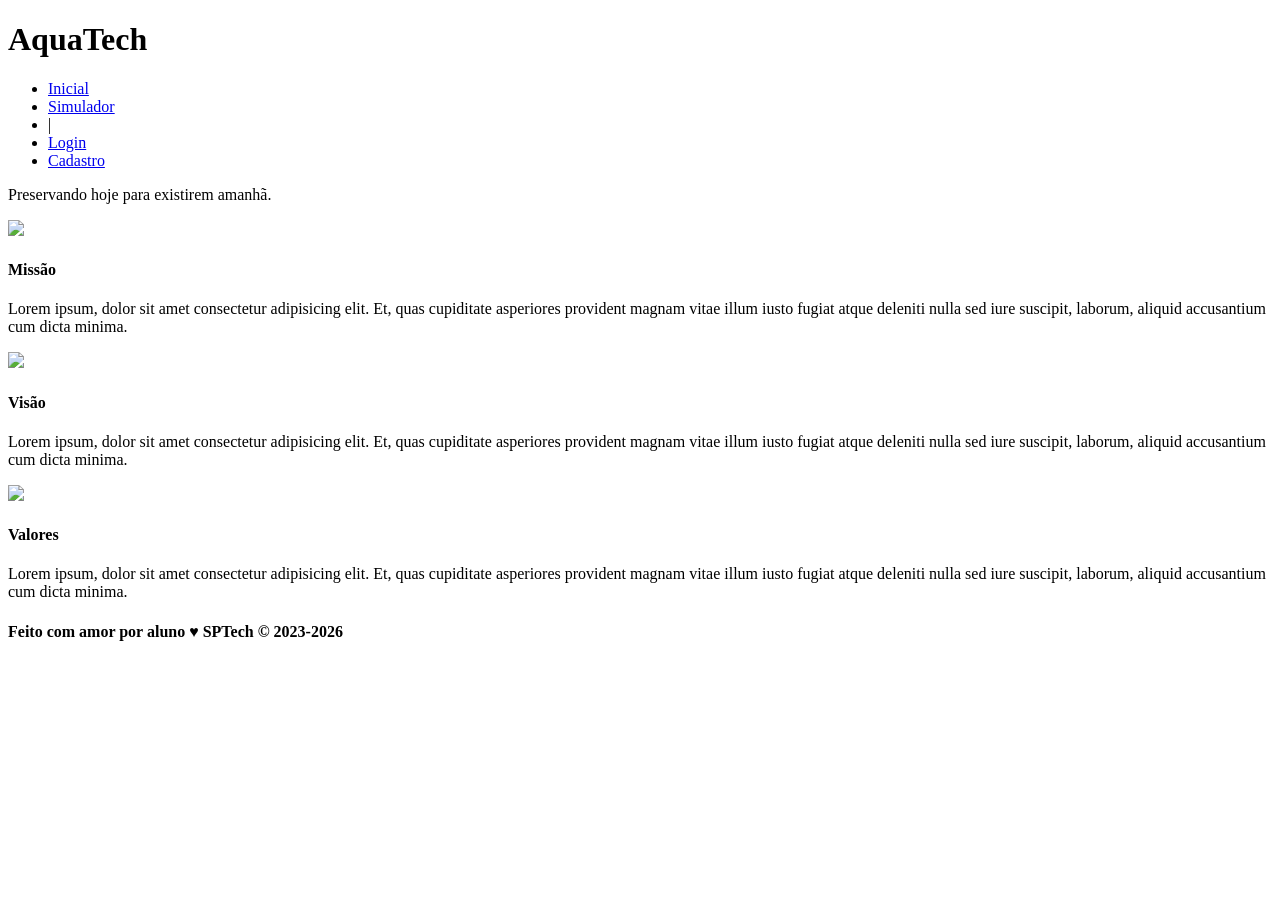
==== web-data-viz/public/index.html @ c3d9f0de "initial commit" ====
<!DOCTYPE html>
<html lang="en">

<head>
    <meta charset="UTF-8">
    <meta http-equiv="X-UA-Compatible" content="IE=edge">
    <meta name="viewport" content="width=device-width, initial-scale=1.0">

    <title>AquaTech | Página Inicial</title>

    <script src="./js/sessao.js"></script>

    <link rel="stylesheet" href="./css/estilo.css">
    <link rel="icon" href="./assets/icon/favicon2.ico">
    <link rel="preconnect" href="https://fonts.gstatic.com">
</head>

<body>
    <div class="header">
      <div class="container">
        <h1 class="titulo">AquaTech</h1>
        <ul class="navbar">
          <li class="agora">
            <a href="#">Inicial</a>
          </li>
          <li>
            <a href="simulador.html">Simulador</a>
          </li>
          <li>|</li>
          <li>
            <a href="login.html">Login</a>
          </li>
          <li>
            <a href="cadastro.html">Cadastro</a>
          </li>
        </ul>
      </div>
    </div>
  
    <div class="banner">
      <div class="container">
        <p>Preservando <span>hoje</span> para existirem <span>amanhã</span>.</p>
      </div>
    </div>
  
    <div class="social">
      <div class="container">
        <div class="boxes">
          <div class="box">
            <img src="assets/imgs/planet-earth_color.png">
            <h4>Missão</h4>
            <p>Lorem ipsum, dolor sit amet consectetur adipisicing elit. Et, quas cupiditate asperiores provident magnam
              vitae illum iusto fugiat atque deleniti nulla sed iure suscipit, laborum, aliquid accusantium cum dicta
              minima.</p>
          </div>
          <div class="box">
            <img src="assets/imgs/lightbulb_color.png">
            <h4>Visão</h4>
            <p>Lorem ipsum, dolor sit amet consectetur adipisicing elit. Et, quas cupiditate asperiores provident magnam
              vitae illum iusto fugiat atque deleniti nulla sed iure suscipit, laborum, aliquid accusantium cum dicta
              minima.</p>
          </div>
          <div class="box">
            <img src="assets/imgs/growth_color.png">
            <h4>Valores</h4>
            <p>Lorem ipsum, dolor sit amet consectetur adipisicing elit. Et, quas cupiditate asperiores provident magnam
              vitae illum iusto fugiat atque deleniti nulla sed iure suscipit, laborum, aliquid accusantium cum dicta
              minima.</p>
          </div>
        </div>
      </div>
    </div>
  
    <div class="footer">
      <div class="container">
        <h4>Feito com amor por aluno &hearts; SPTech &copy; 2023-2026</h4>
      </div>
    </div>
  </body>

</html>
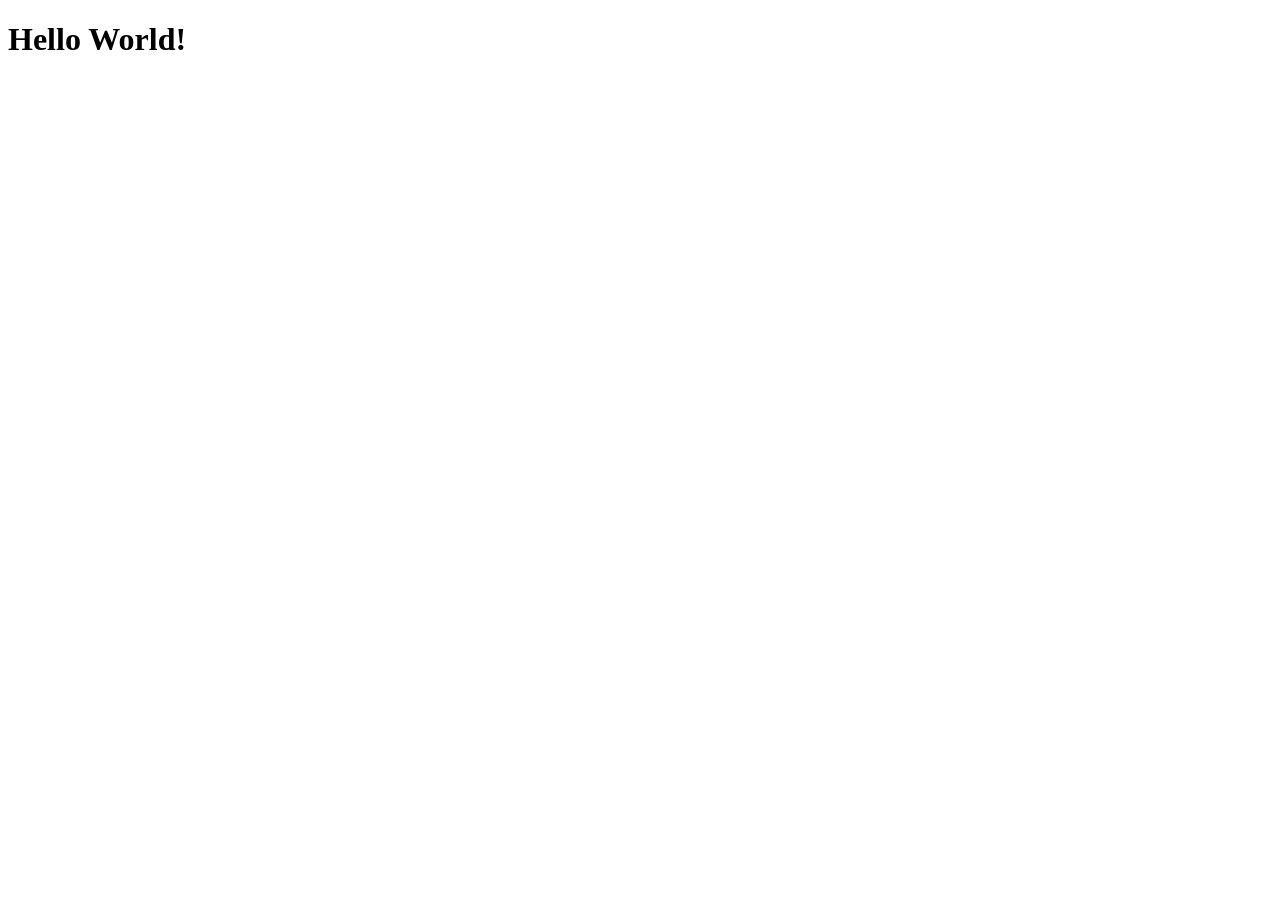
==== commit d397c440: "chore: remove unused files from /public" ====
--- a/web-data-viz/public/index.html
+++ b/web-data-viz/public/index.html
@@ -1,81 +1,12 @@
 <!DOCTYPE html>
-<html lang="en">
-
+<html lang="pt-br">
 <head>
-    <meta charset="UTF-8">
-    <meta http-equiv="X-UA-Compatible" content="IE=edge">
-    <meta name="viewport" content="width=device-width, initial-scale=1.0">
-
-    <title>AquaTech | Página Inicial</title>
-
-    <script src="./js/sessao.js"></script>
-
-    <link rel="stylesheet" href="./css/estilo.css">
-    <link rel="icon" href="./assets/icon/favicon2.ico">
-    <link rel="preconnect" href="https://fonts.gstatic.com">
+  <meta charset="UTF-8">
+  <meta http-equiv="X-UA-Compatible" content="IE=edge">
+  <meta name="viewport" content="width=device-width, initial-scale=1.0">
+  <title>JPWG | Página Inicial</title>
 </head>
-
 <body>
-    <div class="header">
-      <div class="container">
-        <h1 class="titulo">AquaTech</h1>
-        <ul class="navbar">
-          <li class="agora">
-            <a href="#">Inicial</a>
-          </li>
-          <li>
-            <a href="simulador.html">Simulador</a>
-          </li>
-          <li>|</li>
-          <li>
-            <a href="login.html">Login</a>
-          </li>
-          <li>
-            <a href="cadastro.html">Cadastro</a>
-          </li>
-        </ul>
-      </div>
-    </div>
-  
-    <div class="banner">
-      <div class="container">
-        <p>Preservando <span>hoje</span> para existirem <span>amanhã</span>.</p>
-      </div>
-    </div>
-  
-    <div class="social">
-      <div class="container">
-        <div class="boxes">
-          <div class="box">
-            <img src="assets/imgs/planet-earth_color.png">
-            <h4>Missão</h4>
-            <p>Lorem ipsum, dolor sit amet consectetur adipisicing elit. Et, quas cupiditate asperiores provident magnam
-              vitae illum iusto fugiat atque deleniti nulla sed iure suscipit, laborum, aliquid accusantium cum dicta
-              minima.</p>
-          </div>
-          <div class="box">
-            <img src="assets/imgs/lightbulb_color.png">
-            <h4>Visão</h4>
-            <p>Lorem ipsum, dolor sit amet consectetur adipisicing elit. Et, quas cupiditate asperiores provident magnam
-              vitae illum iusto fugiat atque deleniti nulla sed iure suscipit, laborum, aliquid accusantium cum dicta
-              minima.</p>
-          </div>
-          <div class="box">
-            <img src="assets/imgs/growth_color.png">
-            <h4>Valores</h4>
-            <p>Lorem ipsum, dolor sit amet consectetur adipisicing elit. Et, quas cupiditate asperiores provident magnam
-              vitae illum iusto fugiat atque deleniti nulla sed iure suscipit, laborum, aliquid accusantium cum dicta
-              minima.</p>
-          </div>
-        </div>
-      </div>
-    </div>
-  
-    <div class="footer">
-      <div class="container">
-        <h4>Feito com amor por aluno &hearts; SPTech &copy; 2023-2026</h4>
-      </div>
-    </div>
-  </body>
-
+  <h1>Hello World!</h1>
+</body>
 </html>
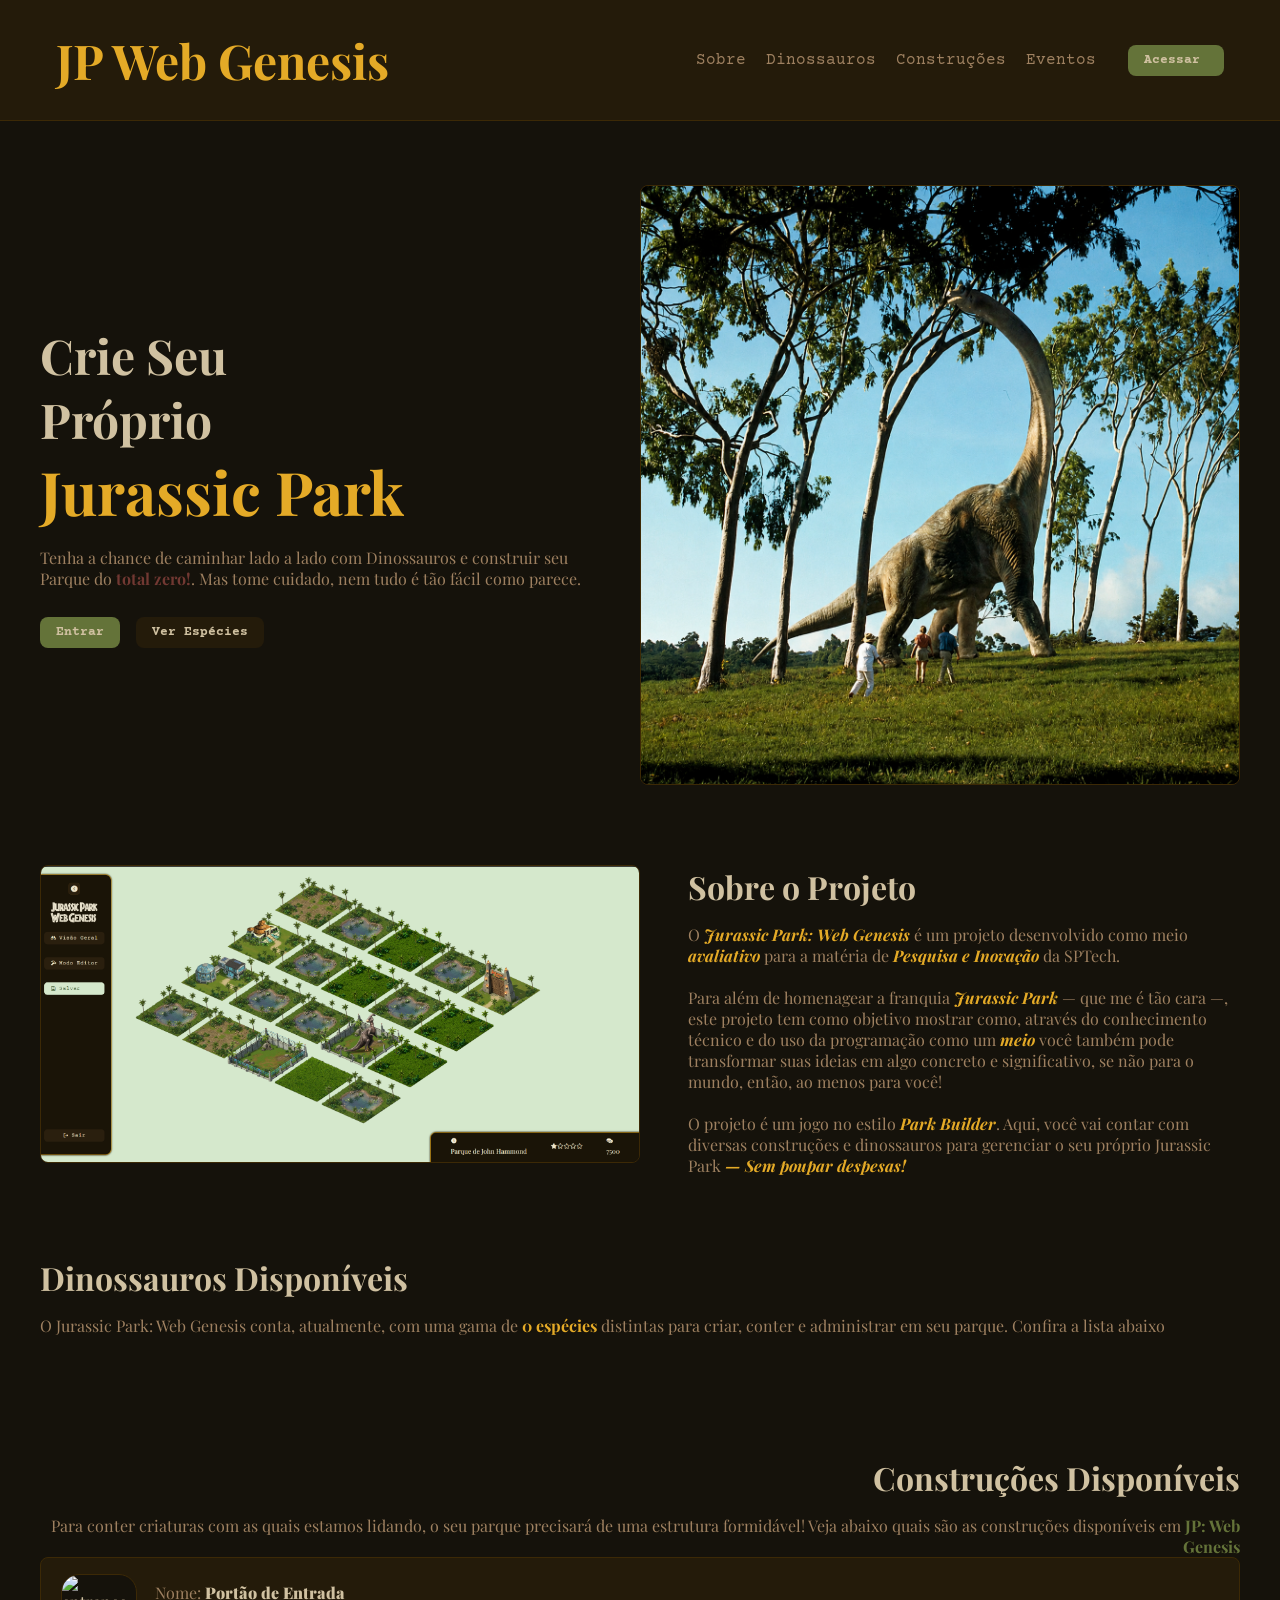
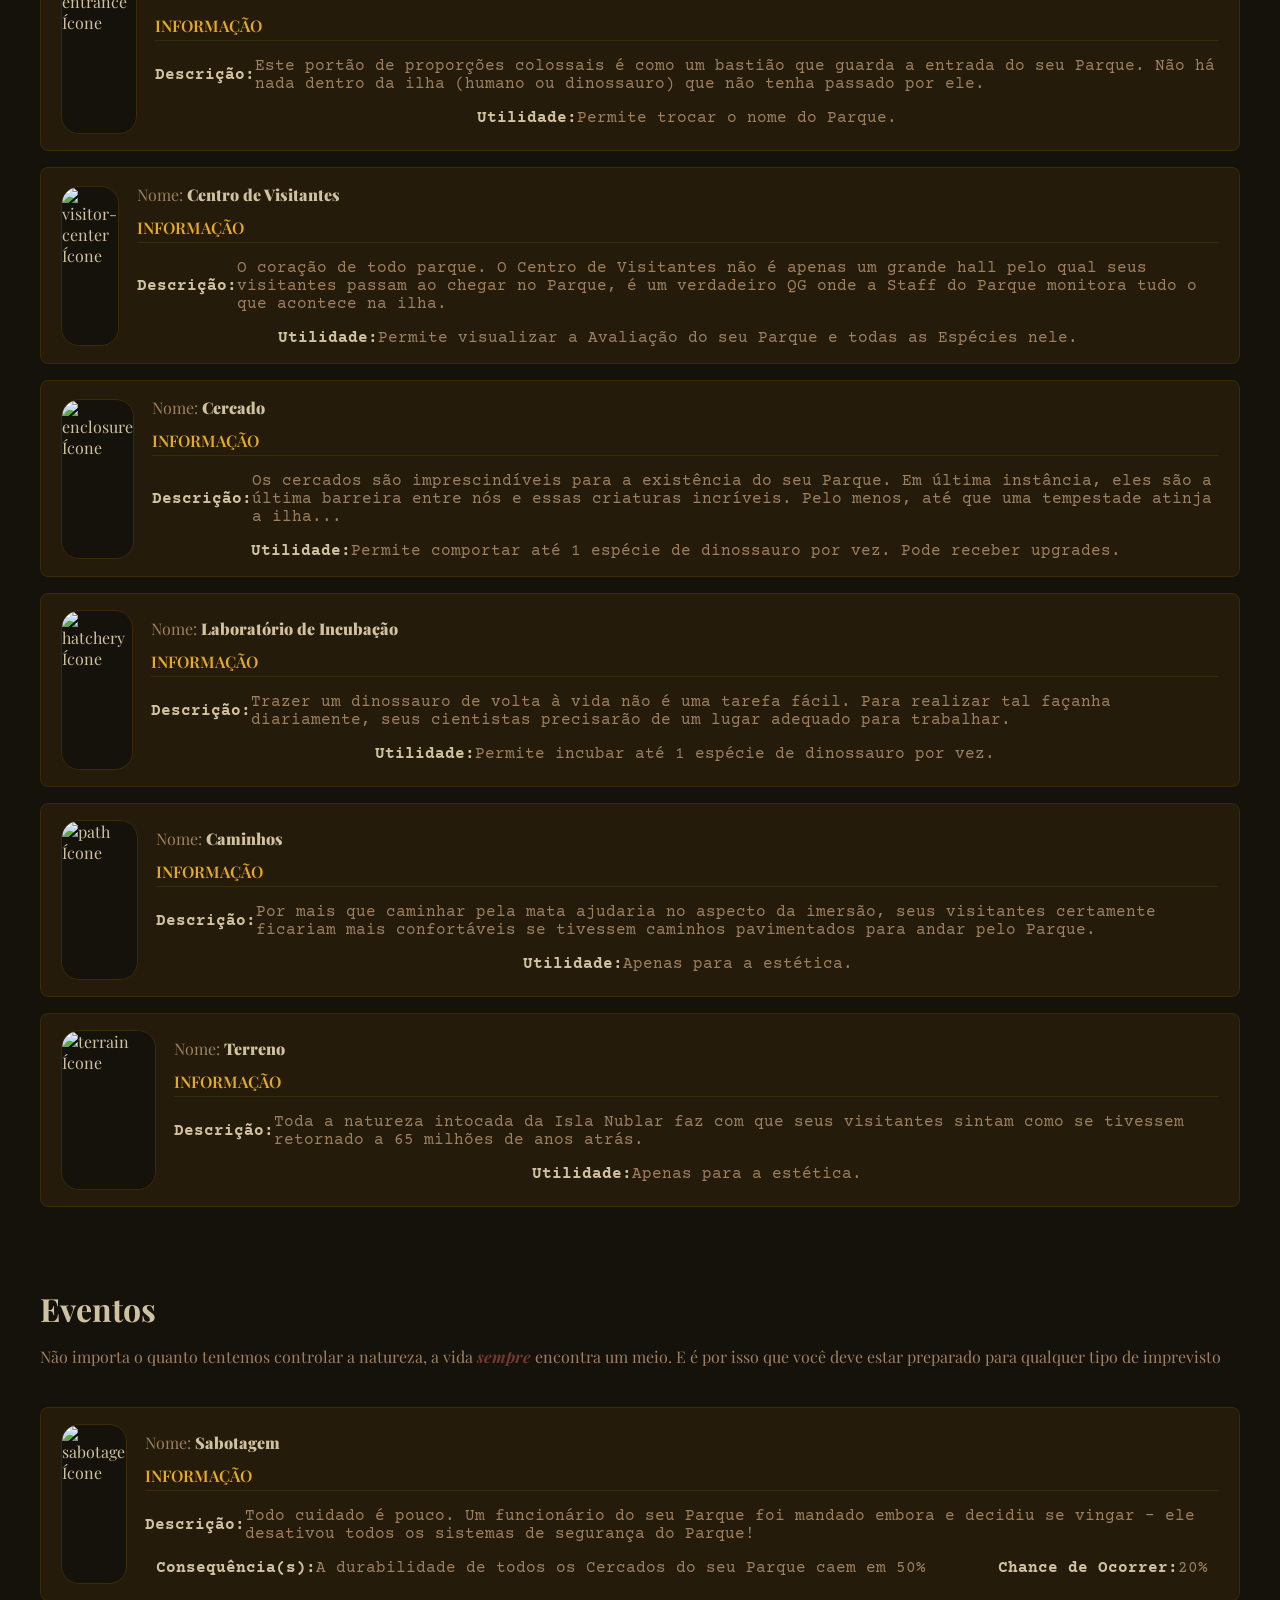
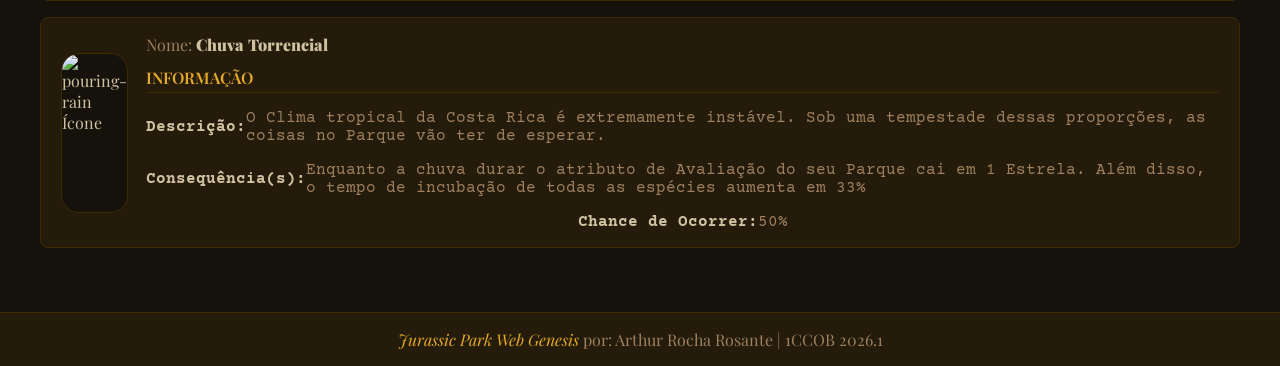
==== commit 375a60f1: "feat: finish adapting index page" ====
--- a/web-data-viz/public/index.html
+++ b/web-data-viz/public/index.html
@@ -5,8 +5,208 @@
   <meta http-equiv="X-UA-Compatible" content="IE=edge">
   <meta name="viewport" content="width=device-width, initial-scale=1.0">
   <title>JPWG | Página Inicial</title>
+  
+  <!-- ESTILOS CSS -->
+  <link rel="stylesheet" href="./css/globals.css">
+  <link rel="stylesheet" href="./css/index.css">
+
+  <!-- BIBLIOTECAS EXTERNAS -->
+  <script src="https://cdn.jsdelivr.net/npm/@phosphor-icons/web@2.1.2/src/index.min.js"></script>
 </head>
-<body>
-  <h1>Hello World!</h1>
+<body onload="onPageLoad()">
+  <!-- Header -->
+  <div class="header">
+    <div class="container">
+      <h1 class="header-title"><a href="">JP Web Genesis</a></h1>
+      <nav class="navbar">
+        <ul class="nav-list">
+          <li class="nav-item"><a href="#about-section">Sobre</a></li>
+          <li class="nav-item"><a href="#dinosaurs-section">Dinossauros</a></li>
+          <li class="nav-item"><a href="#buildings-section">Construções</a></li>
+          <li class="nav-item"><a href="#events-section">Eventos</a></li>
+        </ul>
+        <button class="cta-btn button--secondary">
+          <a href="./login.html">
+            <span>Acessar</span><i class="ph ph-caret-circle-right"></i>
+          </a>
+        </button>
+      </nav>
+    </div>
+  </div>
+
+  <!-- Main -->
+  <div class="main container">
+    <!-- Hero -->
+    <div id="hero-section">
+      <div class="hero-text">
+        <h1>Crie Seu <br> Próprio <br> <span class="font-jurassic">Jurassic Park</span></h1>
+        <p>Tenha a chance de caminhar lado a lado com Dinossauros e construir seu Parque do <span>total zero!</span>. Mas tome cuidado, nem tudo é tão fácil como parece.</p>
+        <div class="cta-container">
+            <button class="button--secondary"><a href="./login.html">Entrar</a></button>
+            <button><a href="#dinosaurs-section">Ver Espécies</a></button>
+        </div>
+      </div>
+      <img src="./assets/images/hero-banner.png" alt="Parque dos Dinossauros">
+    </div>
+
+    <!-- Sobre -->
+    <div id="about-section">
+        <div class="section-header">
+            <h2>Sobre o Projeto</h2>
+            <p>O <span>Jurassic Park: Web Genesis</span> é um projeto desenvolvido como meio <span>avaliativo</span> para a matéria de <span>Pesquisa e Inovação</span> da SPTech. <br><br>
+            Para além de homenagear a franquia <span>Jurassic Park</span> — que me é tão cara —, este projeto tem como objetivo mostrar como, através do conhecimento técnico e do uso da programação como um <span>meio</span> você também pode transformar suas ideias em algo concreto e significativo, se não para o mundo, então, ao menos para você!
+            <br><br>
+            O projeto é um jogo no estilo <span>Park Builder</span>. Aqui, você vai contar com diversas construções e dinossauros para gerenciar o seu próprio Jurassic Park <span>— Sem poupar despesas!</span></p>
+        </div>
+        <img src="./assets/demonstrations/park-demonstration.png" alt="Imagem do Jogo">
+    </div>
+
+    <!-- Dinossauros -->
+    <div id="dinosaurs-section">
+      <div class="section-header">
+        <h2>Dinossauros Disponíveis</h2>
+        <p>O Jurassic Park: Web Genesis conta, atualmente, com uma gama de <span id="species-count">0 espécies</span> distintas para criar, conter e administrar em seu parque. Confira a lista abaixo</p>
+      </div>
+      <ul id="dinosaurs-list" class="section-list">
+        <!-- <li> dinamicamente carregado -->
+      </ul>
+    </div>
+
+    <!-- Construções -->
+    <div id="buildings-section">
+      <div class="section-header">
+        <h2>Construções Disponíveis</h2>
+        <p>Para conter criaturas com as quais estamos lidando, o seu parque precisará de uma estrutura formidável! Veja abaixo quais são as construções disponíveis em <span>JP: Web Genesis</span></p>
+      </div>
+      <ul id="buildings-list" class="section-list">
+        <!-- <li> dinamicamente carregado -->
+      </ul>
+    </div>
+
+    <!-- Eventos -->
+    <div id="events-section">
+      <div class="section-header">
+        <h2>Eventos</h2>
+        <p>Não importa o quanto tentemos controlar a natureza, a vida <span>sempre</span> encontra um meio. E é por isso que você deve estar preparado para qualquer tipo de imprevisto</p>
+      </div>
+      <ul id="events-list" class="section-list">
+        <!-- <li> dinamicamente carregado -->
+      </ul>
+    </div>
+  </div>
+  <!-- Footer -->
+  <div class="footer">
+    <div class="container">
+      <p><span>Jurassic Park Web Genesis</span> por: <a href="http://github.com/arthurr-rosante" target="_blank">Arthur Rocha Rosante | 1CCOB 2026.1</a></p>
+    </div>
+  </div>
+
+<!-- SCRIPTS -->
+<script src="./js/metadata.js"></script>
+<script src="./js/utils/format-dino-fields.js"></script>
+<script>
+  function onPageLoad() {
+    const dinosaurSectionList = document.getElementById("dinosaurs-list");
+    const buildingsectionList = document.getElementById("buildings-list");
+    const eventSectionList = document.getElementById("events-list");
+    const speciesCount = document.getElementById("species-count");
+
+    fetch("/api/species")
+    .then((res) => {
+      if(!res.ok) throw "Erro ao buscar espécies";
+      return res.json();
+    })
+    .then((data) => {
+      const {count, species} = data;
+
+      speciesCount.innerHTML = `${count} espécies`;
+      species.forEach((sp) => {
+        const speciesCard = document.createElement("li");
+        
+        speciesCard.classList.add("list-item");
+        speciesCard.innerHTML = speciesCardHTML(sp);
+        dinosaurSectionList.appendChild(speciesCard);
+      });
+    });
+
+    Object.keys(buildingsDataMap).forEach((key) => {
+      const buildingCard = document.createElement("li");
+        
+      buildingCard.classList.add("list-item");
+      buildingCard.innerHTML = buildingCardHTML(key);
+      buildingsectionList.appendChild(buildingCard);
+    });
+    
+    Object.keys(eventsDataMap).forEach((key) => {
+      const eventCard = document.createElement("li");
+        
+      eventCard.classList.add("list-item");
+      eventCard.innerHTML = eventCardHTML(key);
+      eventSectionList.appendChild(eventCard);
+    });
+  }
+
+  function speciesCardHTML(species) {
+    return `
+      <div class="item-image">
+        <img src="${speciesDataMap[species.name].iconUrl}" alt="${species.name} Ícone" class="species-img">
+        <img src="./assets/images/frame.png" alt="Frame" class="frame"> 
+      </div>
+      <div class="item-content">
+        <h3>Nome: <span>${species.name.charAt(0).toUpperCase() + species.name.slice(1)}</span></h3>
+        <div class="item-info">
+          <h3><i class="ph ph-info"></i> Informação</h3>
+          <ul>
+            <li>Era: <span>${species.temporalRange}</span></li>
+            <li>Locomoção: <span>${species.locomotionType}</span></li>
+            <li>Dieta: <span>${species.diet}</span></li>
+            <li>Altura: <span>${formatDinoHeight(Number(species.heightInMeters))}</span></li>
+            <li>Peso: <span>${formatDinoWeight(Number(species.weightInKilograms))}</span></li>
+            <li>Agressividade: <span>${formatDinoAggressiveness(species.aggressiveness)}</span></li>
+            <li>Custo de Incubação: <span>${species.hatchCost}</span></li>
+            <li>Chance de Eclosão: <span>${formatDinoHatchSuccess(species.hatchSuccessRate)}</span></li>
+          </ul>
+        </div>
+      </div>
+    `;
+  }
+
+  function buildingCardHTML(buildingName) {
+    const building = buildingsDataMap[buildingName];
+
+    return `
+      <img src="${building.spriteUrl}" alt="${buildingName} Ícone" class="building-img">
+      <div class="item-content">
+        <h3>Nome: <span>${building.translatedName}</span></h3>
+        <div class="item-info">
+          <h3><i class="ph ph-info"></i> Informação</h3>
+          <ul>
+              <li><span>Descrição:</span> ${building.description}</li>
+              <li><span>Utilidade:</span> ${building.purpose}</li>
+          </ul>
+        </div>
+      </div>
+    `;
+  }
+
+  function eventCardHTML(eventName) {
+    const event = eventsDataMap[eventName];
+
+    return `
+      <img src="${event.spriteUrl}" alt="${eventName} Ícone" class="event-img">
+      <div class="item-content">
+        <h3>Nome: <span>${event.translatedName}</span></h3>
+        <div class="item-info">
+          <h3><i class="ph ph-info"></i> Informação</h3>
+          <ul>
+            <li><span>Descrição:</span> ${event.description}</li>
+            <li><span>Consequência(s):</span> ${event.consequences}</li>
+            <li><span>Chance de Ocorrer:</span> ${formatDinoHatchSuccess(event.spawnChance)}</li>
+          </ul>
+        </div>
+      </div>`;
+  }
+
+</script>
 </body>
 </html>
--- a/web-data-viz/public/css/globals.css
+++ b/web-data-viz/public/css/globals.css
@@ -0,0 +1,216 @@
+@import url('https://fonts.googleapis.com/css2?family=Playfair+Display:ital,wght@0,500;0,700;0,900;1,500&family=Courier+Prime:wght@400;700&display=swap');
+
+:root {
+    --background: #15120b;
+    --foreground: #d0c1a1;
+    --surface: #241b0a;
+
+    --primary: #e4aa27;
+    --primary-foreground: #edddb9;
+
+    --secondary: #647339;
+    --secondary-foreground: #e1f1b2;
+
+    --accent: #713832;
+    --accent-foreground: #f1b6af;
+
+    --text: #d0c1a1;
+    --text-muted: #9E8060;
+    --text-disabled: #6B4F2A;
+
+    --radius: 8px;
+    --border: #3c2906;
+    --input: #241b0a;
+
+    --success: #3e4a1b;
+    --success-foreground: #e1f1b2;
+
+    --warning: #805a03;
+    --warning-foreground: #edddb9;
+
+    --destructive: #82200d;
+    --destructive-foreground: #ecb7ad;
+}
+
+.muted {color: var(--text-muted);}
+.disabled {color: var(--text-disabled);}
+
+* {
+    margin: 0;
+    padding: 0;
+    box-sizing: border-box;
+}
+
+html {
+    scroll-behavior: smooth;
+}
+
+body {
+    background-color: var(--background);
+    color: var(--text);
+    font-family: 'Playfair Display',  sans-serif;
+
+    width: 100%;
+    min-height: 100vh;
+
+    display: flex;
+    flex-direction: column;
+    gap: 16px;
+}
+
+ul,
+li {
+    list-style: none;
+}
+
+a {
+    color: var(--text);
+    text-decoration: none;
+}
+
+img {
+    display: block;
+    max-width: 100%;
+}
+
+input,
+textarea,
+select {
+    background-color: var(--input);
+    color: var(--text);
+    border: 1px solid var(--border);
+    border-radius: var(--radius);
+    padding: 8px 12px;
+    font-family: 'Courier Prime', monospace, sans-serif;
+}
+
+button {
+    font-family: 'Courier Prime', monospace, sans-serif;
+    background-color: var(--surface);
+    color: var(--foreground);
+
+    cursor: pointer;
+    border: none;
+    border-radius: var(--radius);
+    font-weight: 700;
+    padding: 8px 16px;
+    border: 0px solid var(--border);
+}
+button:hover {
+    border-width: 2px;
+    font-style: italic;
+}
+
+.button--primary {
+    background-color: var(--primary);
+    color: var(--primary-foreground);
+    border-color: var(--primary-foreground);
+}
+
+.button--secondary {
+    background-color: var(--secondary);
+    color: var(--secondary-foreground);
+    border-color: var(--secondary-foreground);
+}
+
+.button--accent {
+    background-color: var(--accent);
+    color: var(--accent-foreground);
+    border-color: var(--accent-foreground);
+}
+
+.card {
+    padding: 16px;
+    background-color: var(--surface);
+    color: var(--text-muted);
+    border: 1px solid var(--border);
+    border-radius: var(--radius);
+}
+
+.card--success {
+    background-color: var(--success);
+    color: var(--success-foreground);
+    border-color: var(--success-foreground);
+}
+.card--warning {
+    background-color: var(--warning);
+    color: var(--warning-foreground);
+    border-color: var(--warning-foreground);
+}
+.card--destructive {
+    background-color: var(--destructive);
+    color: var(--destructive-foreground);
+    border-color: var(--destructive-foreground);
+}
+
+.container {
+    max-width: 1200px;
+    width: 100%;
+    display: flex;
+    flex-direction: column;
+    margin: 0 auto;
+    gap: 16px;
+    padding: 16px;
+}
+
+#toast-container {
+    position: fixed;
+    right: 20px;
+    bottom: 20px;
+    z-index: 999 !important;
+    display: flex;
+    flex-direction: column;
+    gap: 0.8rem;
+    pointer-events: none;
+}
+
+.toast {
+    pointer-events: none;
+    width: max-content;
+    max-width: 320px;
+    min-width: 240px;
+    
+    display: flex;
+    align-items: center;
+    gap: 14px;
+    padding: 14px 20px;
+    
+    background-color: var(--surface); 
+    border: 1px solid; 
+    border-radius: 8px;   
+}
+
+.toast-content {
+    display: flex;
+    flex-direction: column;
+    align-items: start;
+    justify-content: center;
+}
+
+.toast-title {
+    font-size: 16px;
+}
+
+.toast-message {
+    font-size: 16px;
+}
+
+.toast--default {
+    border-color: var(--border);
+    color: var(--muted-foreground);
+}
+.toast--success {
+    background-color: var(--success);
+    border-color: var(--success-foreground);
+    color: var(--success-foreground);
+}
+.toast--warn {
+    background-color: var(--warning);
+    border-color: var(--warning-foreground);
+    color: var(--warning-foreground);
+}
+.toast--destructive {
+    background-color: var(--destructive);
+    border-color: var(--destructive-foreground);
+    color: var(--destructive-foreground);
+}
--- a/web-data-viz/public/css/index.css
+++ b/web-data-viz/public/css/index.css
@@ -0,0 +1,335 @@
+/* === HEADER === */
+.header {
+    width: 100%;
+    background-color: var(--surface);
+    border-bottom: 1px solid var(--border);
+    padding: 12px 16px;
+    position: sticky;
+    top: 0;
+    z-index: 100;
+}
+
+.header .container {
+    flex-direction: row;
+    align-items: center;
+    justify-content: space-between;
+}
+
+.header-title {
+    font-size: 48px;
+    cursor: pointer;
+    color: var(--primary);
+}
+
+.header-title a { color: var(--primary); }
+
+.navbar {
+    display: flex;
+    align-items: center;
+    column-gap: 32px;
+}
+
+.nav-list {
+    display: flex;
+    align-items: center;
+    column-gap: 20px;
+    font-family: 'Courier Prime', monospace;
+    font-size: 16px;
+}
+
+.nav-item a {
+    position: relative;
+    color: var(--text-muted);
+}
+
+.nav-item a:hover {
+    color: var(--text);
+}
+
+.cta-btn a {
+    display: flex;
+    align-items: center;
+    gap: 8px;
+}
+
+.cta-btn a i {
+    font-size: 20px;
+}
+
+/* === MAIN === */
+.main {
+    min-height: 100vh;
+    display: flex;
+    flex-direction: column;
+    align-items: center;
+    row-gap: 80px;
+    padding: 48px 0;
+}
+
+/* Seção Hero */
+#hero-section {
+    display: flex;
+    align-items: center;
+    justify-content: center;
+    column-gap: 48px;
+}
+
+.hero-text {
+    width: 50%;
+    display: flex;
+    flex-direction: column;
+    justify-content: center;
+    row-gap: 16px;
+}
+
+.hero-text h1 {
+    font-size: 48px;
+    color: var(--foreground);
+}
+
+.hero-text h1 .font-jurassic {
+    font-size: 60px;
+    color: var(--primary);
+}
+
+.hero-text p {
+    font-size: 16px;
+    color: var(--text-muted);
+}
+
+.hero-text p span {
+    color: var(--accent);
+    font-weight: 700;
+}
+
+.cta-container {
+    display: flex;
+    align-items: center;
+    column-gap: 16px;
+    margin-top: 12px;
+}
+
+.cta-container .cta-btn {
+    min-width: 130px;
+}
+
+#hero-section img {
+    width: 50%;
+    border: 1px solid var(--border);
+    border-radius: var(--radius);
+}
+
+/* Seção Sobre */
+#about-section {
+    width: 100%;
+    display: flex;
+    flex-direction: row-reverse;
+    align-items: flex-start;
+    justify-content: space-between;
+    gap: 48px;
+}
+
+#about-section span {
+    font-style: italic;
+}
+
+#about-section img {
+    width: 50%;
+    border: 1px solid var(--border);
+    border-radius: var(--radius);
+}
+
+/* Compartilhados */
+.section-header {
+    display: flex;
+    flex-direction: column;
+    row-gap: 8px;
+}
+
+.section-header h2 {
+    font-size: 32px;
+    color: var(--foreground);
+    position: relative;
+    padding-bottom: 8px;
+}
+
+.section-header p {
+    color: var(--text-muted);
+    font-size: 16px;
+}
+
+.section-header p span {
+    color: var(--primary);
+    font-weight: 700;
+}
+
+.section-list {
+    display: flex;
+    flex-direction: column;
+    row-gap: 16px;
+    width: 100%;
+}
+
+#dinosaurs-section,
+#building-section,
+#events-section {
+    display: flex;
+    flex-direction: column;
+    row-gap: 2.5rem;
+    width: 100%;
+}
+
+/* Seção Construções */
+#buildings-section .section-header {
+    text-align: end;
+    align-items: flex-end;
+}
+
+#buildings-section .section-header p span {
+    color: var(--secondary);
+}
+
+/* Seção Eventos */
+#events-section .section-header p span {
+    color: var(--accent);
+    font-style: italic;
+}
+
+/* === FOOTER === */
+.footer {
+    width: 100%;
+    background-color: var(--surface);
+    border-top: 1px solid var(--border);
+    display: flex;
+    align-items: center;
+    justify-content: center;
+}
+
+.footer .container {
+    display: flex;
+    align-items: center;
+    justify-content: center;
+}
+
+.footer .container p,
+.footer .container p a {
+    color: var(--text-muted);
+}
+
+.footer .container p span {
+    color: var(--primary);
+    font-style: italic;
+}
+
+.footer .container p a:hover {
+    color: var(--text);
+    text-decoration: underline;
+}
+
+/* Itens de Lista */
+.list-item {
+    background-color: var(--surface);
+    border: 1px solid var(--border);
+    border-radius: var(--radius);
+    padding: 16px 20px;
+    display: flex;
+    align-items: center;
+    column-gap: 18px;
+}
+
+.list-item:hover {
+    border-color: var(--primary);
+}
+
+.item-image {
+    background-color: var(--background);
+    border-radius: 18px;
+    position: relative;
+    overflow: hidden;
+}
+
+.species-img {
+    width: 160px;
+    height: auto;
+    display: block;
+    pointer-events: none;
+}
+
+.frame {
+    position: absolute;
+    inset: 0;
+    width: 100%;
+    height: 100%;
+    pointer-events: none;
+}
+
+.building-img,
+.event-img {
+    width: 160px;
+    height: 160px;
+    /* object-fit: cover; */
+    background-color: var(--background);
+    border: 1px solid var(--border);
+    border-radius: 18px;
+}
+
+.item-content {
+    display: flex;
+    flex-direction: column;
+    row-gap: 4px;
+}
+
+.item-content h3 {
+    font-size: 16px;
+    font-weight: 400;
+    color: var(--text-muted);
+}
+
+.item-content h3 span {
+    font-weight: 900;
+    color: var(--foreground);
+}
+
+.item-info {
+    display: flex;
+    flex-direction: column;
+    align-items: center;
+    width: 100%;
+    margin-top: 8px;
+}
+
+.item-info h3 {
+    font-size: 16px;
+    font-weight: 600;
+    text-transform: uppercase;
+    color: var(--primary);
+    align-self: flex-start;
+    margin-bottom: 16px;
+    padding-bottom: 4px;
+    border-bottom: 1px solid var(--border);
+    width: 100%;
+}
+
+.item-info ul {
+    font-family: 'Courier Prime', monospace;
+    font-size: 16px;
+    width: 100%;
+    display: flex;
+    align-items: center;
+    justify-content: space-around;
+    flex-wrap: wrap;
+    gap: 16px 50px;
+}
+
+.item-info ul li {
+    position: relative;
+    display: flex;
+    align-items: center;
+    justify-content: space-between;
+    color: var(--text-muted);
+}
+
+.item-info ul li span {
+    font-weight: 700;
+    color: var(--foreground);
+}
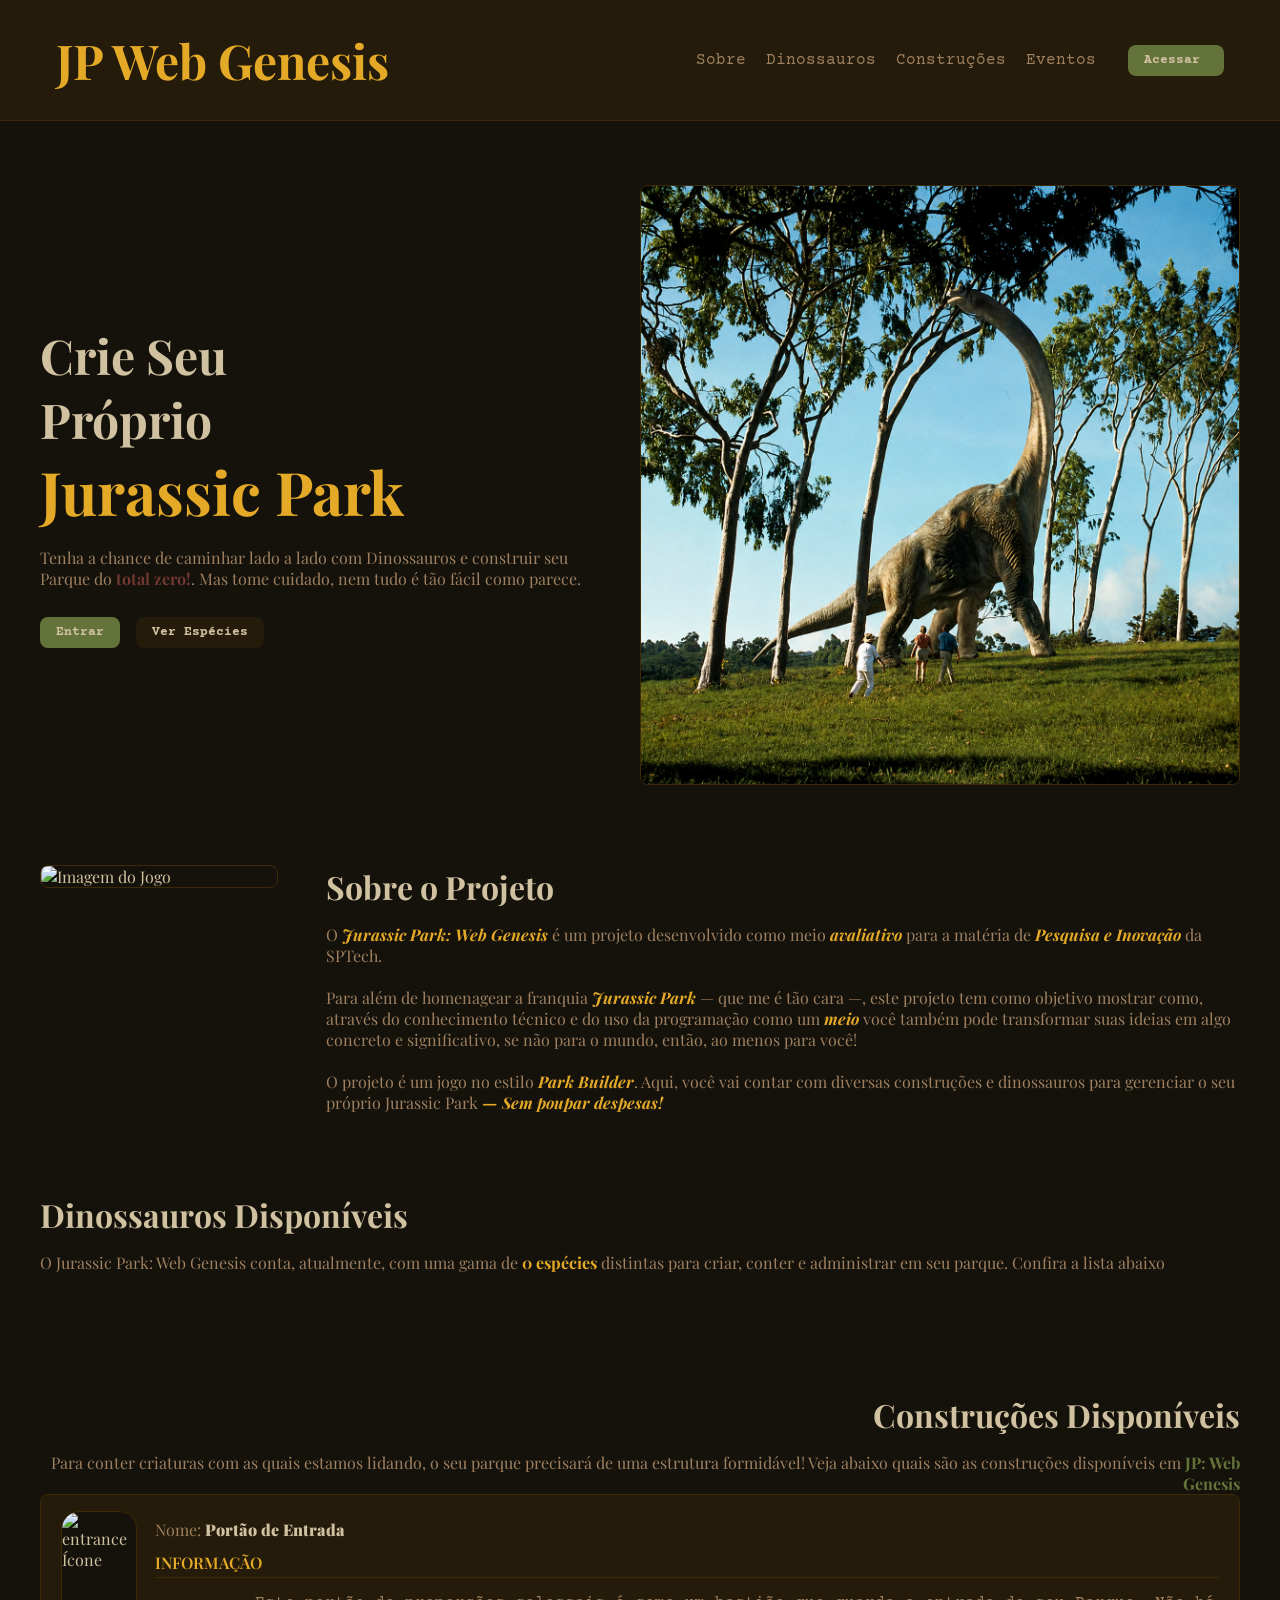
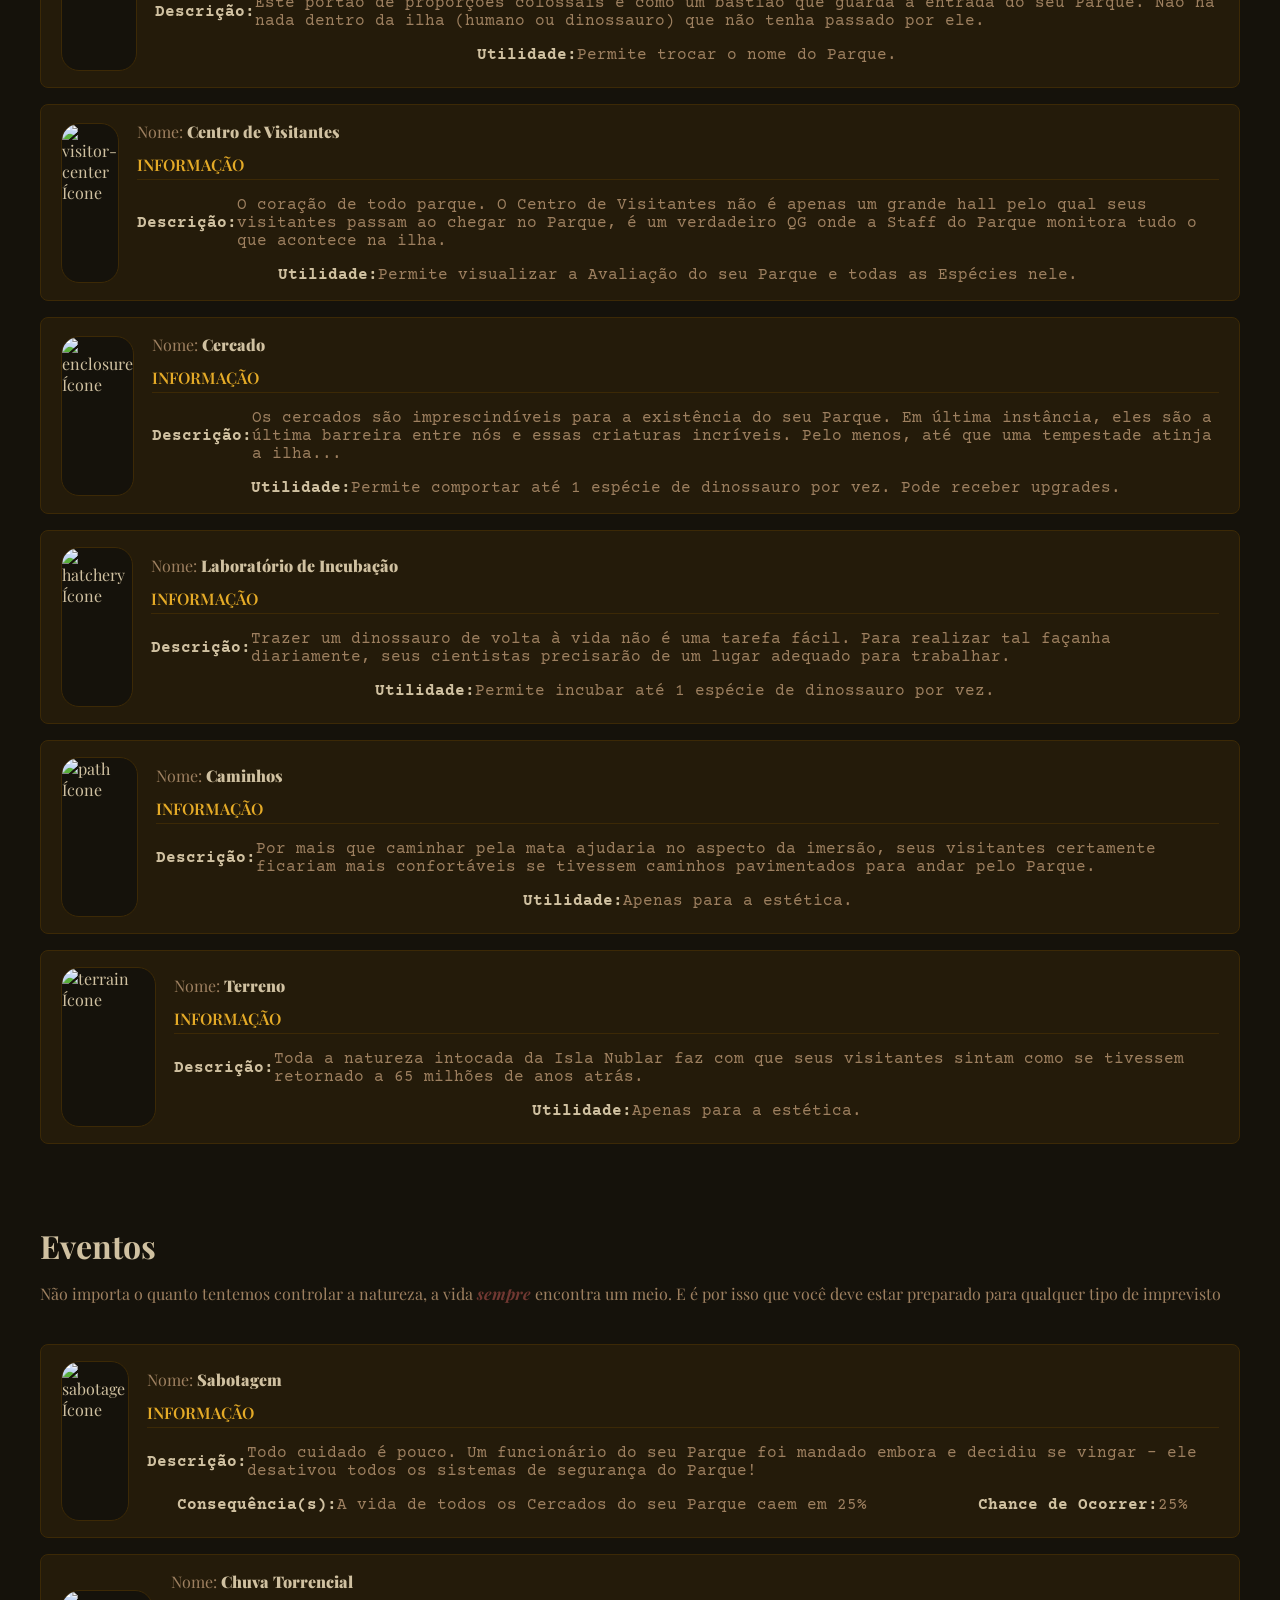
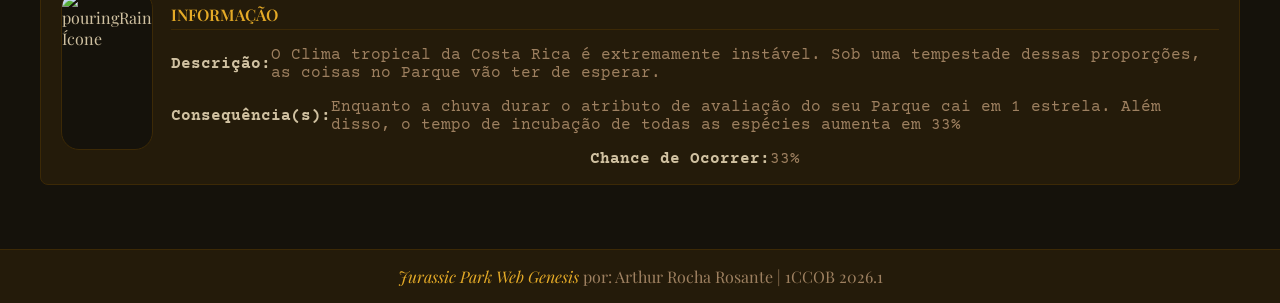
==== commit 00cbfb70: "style: add favicon" ====
--- a/web-data-viz/public/index.html
+++ b/web-data-viz/public/index.html
@@ -5,6 +5,7 @@
   <meta http-equiv="X-UA-Compatible" content="IE=edge">
   <meta name="viewport" content="width=device-width, initial-scale=1.0">
   <title>JPWG | Página Inicial</title>
+  <link rel="shortcut icon" href="favicon.ico" type="image/x-icon">
   
   <!-- ESTILOS CSS -->
   <link rel="stylesheet" href="./css/globals.css">
@@ -58,7 +59,7 @@
             <br><br>
             O projeto é um jogo no estilo <span>Park Builder</span>. Aqui, você vai contar com diversas construções e dinossauros para gerenciar o seu próprio Jurassic Park <span>— Sem poupar despesas!</span></p>
         </div>
-        <img src="./assets/demonstrations/park-demonstration.png" alt="Imagem do Jogo">
+        <img src="./assets/demonstrations/demonstration-park.png" alt="Imagem do Jogo">
     </div>
 
     <!-- Dinossauros -->
@@ -129,7 +130,7 @@
       });
     });
 
-    Object.keys(buildingsDataMap).forEach((key) => {
+    Object.keys(shortenedBuildingsDataMap).forEach((key) => {
       const buildingCard = document.createElement("li");
         
       buildingCard.classList.add("list-item");
@@ -172,7 +173,7 @@
   }
 
   function buildingCardHTML(buildingName) {
-    const building = buildingsDataMap[buildingName];
+    const building = shortenedBuildingsDataMap[buildingName];
 
     return `
       <img src="${building.spriteUrl}" alt="${buildingName} Ícone" class="building-img">
--- a/web-data-viz/public/css/globals.css
+++ b/web-data-viz/public/css/globals.css
@@ -156,7 +156,7 @@
 #toast-container {
     position: fixed;
     right: 20px;
-    bottom: 20px;
+    bottom: 60px;
     z-index: 999 !important;
     display: flex;
     flex-direction: column;
--- a/web-data-viz/public/css/index.css
+++ b/web-data-viz/public/css/index.css
@@ -144,6 +144,7 @@
     display: flex;
     flex-direction: column;
     row-gap: 8px;
+    margin-bottom: 16px';
 }
 
 .section-header h2 {
